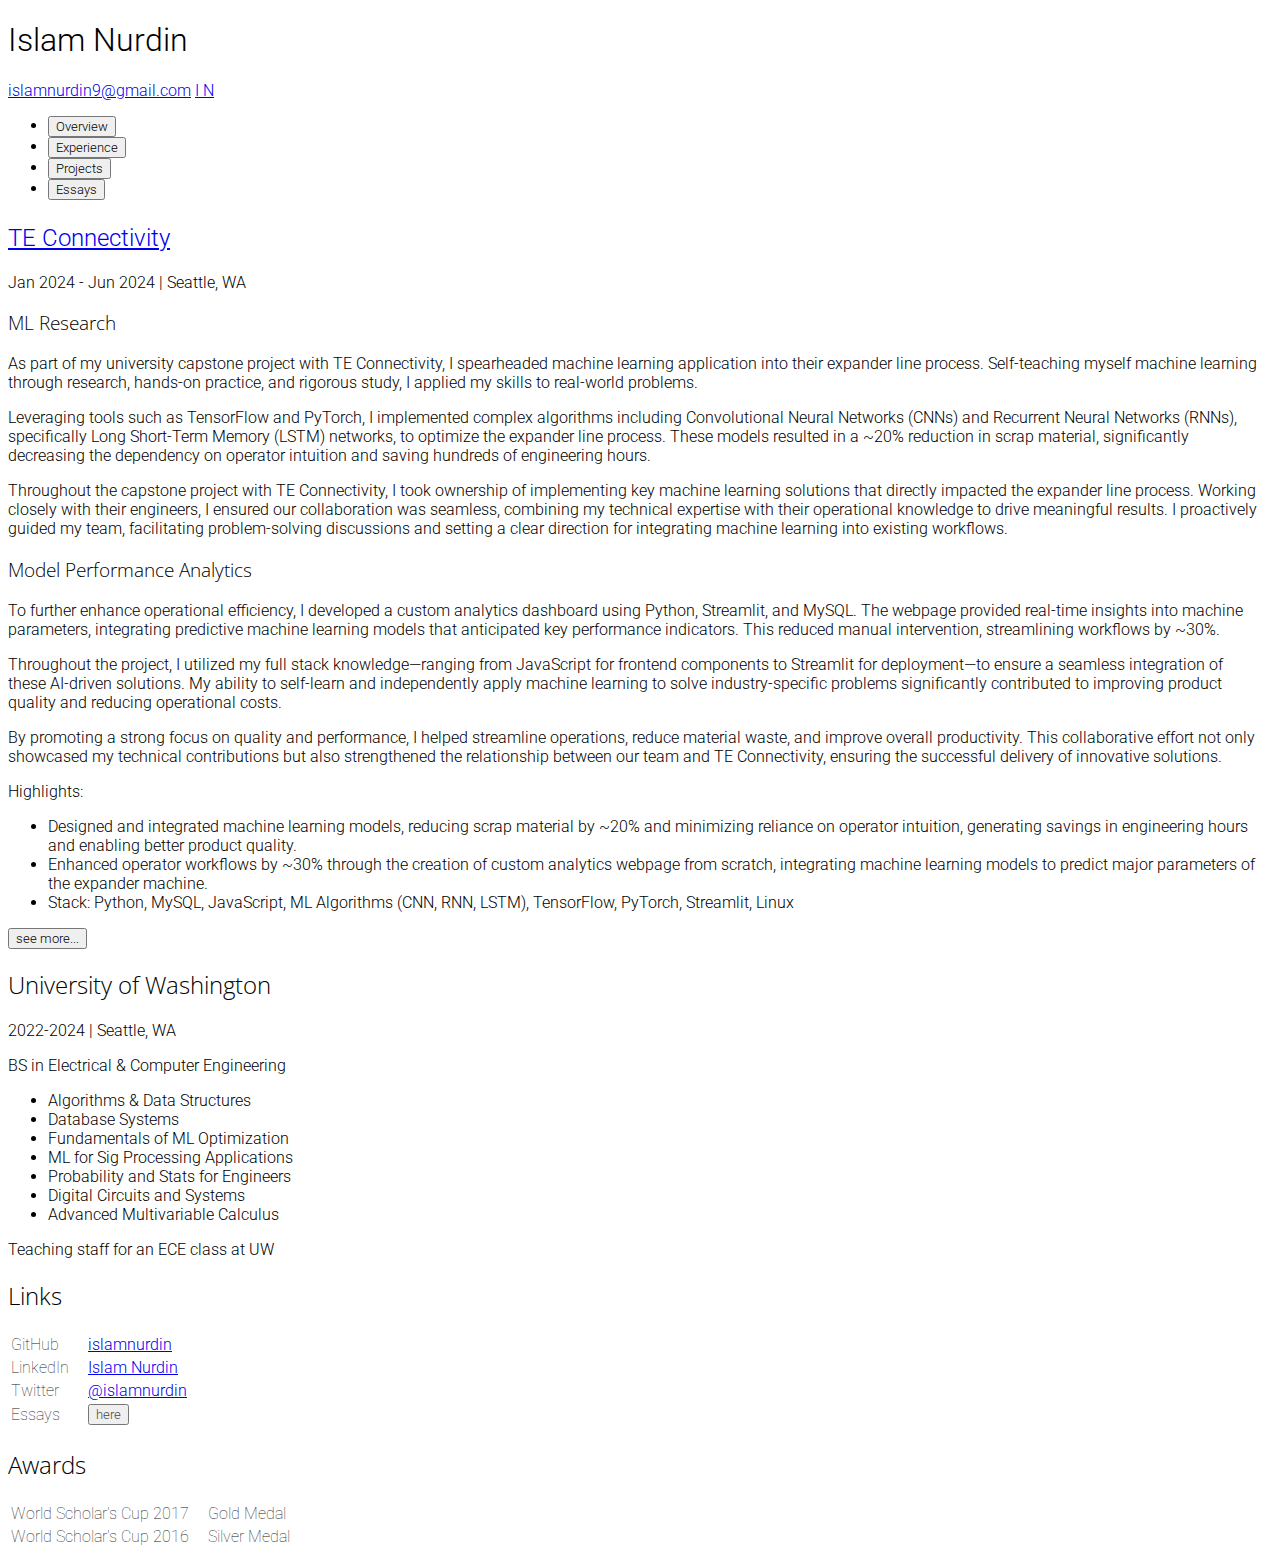
==== index.html @ dc15ca08 "Update index.html" ====
<!doctype html>
<html lang="en" class="print:text-[13px] print:leading-tight">
    <head>
        <meta charset="UTF-8" />
        <meta name="viewport" content="width=device-width, initial-scale=1.0" />
        <title>Islam Nurdin</title>
        <script src="https://cdn.tailwindcss.com"></script>
        <link href="https://fonts.googleapis.com/css?family=Roboto:100,200,300,400" rel="stylesheet">
        <link href="https://fonts.googleapis.com/css?family=Open+Sans:400,600" rel="stylesheet">
        <style>
        * { font-family: "Roboto", sans-serif;font-weight: 300;}
        h2, h3 { font-family: "Open Sans", sans-serif; }
        table td { padding-right: 1em; color: #222; font-weight: 100;}
        .hidden { display: none; }
        html { scrollbar-gutter: stable;}
        </style>
    </head>
    <body class="font-sans bg-white text-gray-900 py-8">
        <div class="max-w-5xl mx-auto p-6">
            <header class="mb-8 flex justify-between">
                <h1 class="text-4xl cursor-pointer" onclick="showPage('overview')"> <span class="font-weight-400 mb-2">Islam</span> <span class="font-thin">Nurdin</span></h1>
                <div class="flex items-center text-gray-600">
                    <a href="mailto:hi@slv.io" class="mr-4">islamnurdin9@gmail.com</a>
                    <a href="https://islamnurdin.github.io">I N</a>
                </div>
            </header>

            <nav class="mb-8">
                <ul class="flex border rounded-lg overflow-hidden">
                    <li class="flex-1">
                        <button
                            class="w-full py-2 bg-gray-100"
                            onclick="showPage('overview')"
                        >
                            Overview
                        </button>
                    </li>
                    <li class="flex-1">
                        <button
                            class="w-full py-2"
                            onclick="showPage('experience')"
                        >
                            Experience
                        </button>
                    </li>
                    <li class="flex-1">
                        <button
                            class="w-full py-2"
                            onclick="showPage('projects')"
                        >
                            Projects
                        </button>
                    </li>
                    <li class="flex-1">
                        <button
                            class="w-full py-2"
                            onclick="showPage('consulting')"
                        >
                            Essays
                        </button>
                    </li>
                </ul>
            </nav>

            <div id="content"></div>
        </div>

        <!-- Reusable content blocks -->
        <div id="figma-content" class="hidden">
            <h2 class="text-3xl font-bold mb-2"><a
                href="https://te.com"
                class="text-blue-800 hover:underline"
                target="_blank"
                rel="noopener noreferrer"
            >TE Connectivity </a></h2>
            <p class="text-sm text-gray-600 mb-4">
                Jan 2024 - Jun 2024 | Seattle, WA
            </p>

            <h3 class="text-xl font-semibold mt-4 mb-2">ML Research</h3>
            <p class="mb-4">
                As part of my university capstone project with TE Connectivity, I spearheaded machine learning application into their expander line process. 
                Self-teaching myself machine learning through research, hands-on practice, and rigorous study, I applied my skills to real-world problems. 
            </p>

            <p class="mb-4">
                Leveraging tools such as TensorFlow and PyTorch, I implemented complex algorithms including Convolutional Neural Networks (CNNs) and Recurrent Neural Networks (RNNs), specifically Long Short-Term Memory (LSTM) networks, to optimize the expander line process. 
                These models resulted in a <b>~20% reduction in scrap material</b>, significantly decreasing the dependency on operator intuition and saving hundreds of engineering hours.
            </p>

            <p class="mb-4">
                Throughout the capstone project with TE Connectivity, I took ownership of implementing key machine learning solutions that directly impacted the expander line process. 
                Working closely with their engineers, I ensured our collaboration was seamless, combining my technical expertise with their operational knowledge to drive meaningful results. 
                I proactively guided my team, facilitating problem-solving discussions and setting a clear direction for integrating machine learning into existing workflows.
            </p>

            <h3 class="text-xl font-semibold mt-4 mb-2">Model Performance Analytics</h3>
            <p class="mb-4">
                To further enhance operational efficiency, I developed a custom analytics dashboard using Python, Streamlit, and MySQL. 
                The webpage provided real-time insights into machine parameters, integrating predictive machine learning models that anticipated key performance indicators. 
                This reduced manual intervention, <b>streamlining workflows by ~30%.</b>
            </p>
            <p class="mb-4">
                Throughout the project, I utilized my full stack knowledge—ranging from JavaScript for frontend components to Streamlit for deployment—to ensure a seamless integration of these AI-driven solutions. 
                My ability to self-learn and independently apply machine learning to solve industry-specific problems significantly contributed to improving product quality and reducing operational costs.
            </p>
            <p class="mb-4">
                By promoting a strong focus on quality and performance, I helped streamline operations, reduce material waste, and improve overall productivity. 
                This collaborative effort not only showcased my technical contributions but also strengthened the relationship between our team and TE Connectivity, ensuring the successful delivery of innovative solutions.
            </p>

            <p class="mb-4 text-blue-600">
                Highlights:
            </p>
            <div id="editor-performance-details" class="bullets">
                <ul class="list-disc pl-5 space-y-2">
                    <li>Designed and integrated machine learning models, <strong>reducing scrap material by ~20%</strong> and minimizing reliance on operator intuition, <strong>generating savings in engineering hours</strong> and enabling better product quality.</li>
                    <li><strong>Enhanced operator workflows by ~30%</strong> through the creation of custom analytics webpage from scratch, integrating machine learning models to predict major parameters of the expander machine.</li>
                    <li><strong>Stack: </strong> Python, MySQL, JavaScript, ML Algorithms (CNN, RNN, LSTM), TensorFlow, PyTorch, Streamlit, Linux</li>
                    
                </ul>
            </div>
        </div>

        <div id="links-content" class="hidden">
            <h2 class="text-2xl font-bold mb-2">Links</h2>
            <table>
                <tbody>
                    <tr><td>GitHub</td><td><a href="https://github.com/islamnurdin">islamnurdin</a></td></tr>
                    <tr><td>LinkedIn</td><td><a href="https://www.linkedin.com/in/islamnurdin/">Islam Nurdin</a></td></tr>
                    <tr><td>Twitter</td><td><a href="https://x.com/islamnurdin">@islamnurdin</a></td></tr>
                    <tr><td>Essays</td><td><button
                        onclick="showPage('consulting')"
                        style="color: rgb(74, 71, 71);"
                    >
                        here
                    </button></td></tr>
                </tbody>
            </table>
        </div>

        <div id="awards-content" class="hidden">
            <h2 class="text-2xl font-bold mb-2">Awards</h2>
            <table>
                <tbody>
                    <tr><td>World Scholar's Cup 2017</td><td>Gold Medal</td></tr>
                    <tr><td>World Scholar's Cup 2016</td><td>Silver Medal</td></tr>
                </tbody>
            </table>
        </div>

        <div id="mit-content" class="hidden">
            <h2 class="text-2xl font-bold mb-2">University of Washington</h2>
            <p class="text-sm text-gray-600 mb-2">2022-2024 | Seattle, WA</p>
            <p class="mb-4">BS in Electrical & Computer Engineering</p>
            <ul>
                <li>Algorithms & Data Structures</li>
                <li>Database Systems</li>
                <li>Fundamentals of ML Optimization</li>
                <li>ML for Sig Processing Applications</li>
                <li>Probability and Stats for Engineers</li>
                <li>Digital Circuits and Systems</li>
                <li>Advanced Multivariable Calculus</li>
            </ul>
            <p class="mt-4"> Teaching staff for an ECE class at UW</p>
        </div>
        <div id="projects-content" class="hidden">
            <div id="projects-labeltool" class="mb-8"></div>
            <div id="projects-theia" class="mb-8"></div>
            <div id="projects-figma" class="mb-8"></div>
            <div id="projects-husky" class="mb-8"></div>
            <div id="projects-graphql" class="mb-8"></div>
            <div id="projects-korean" class="mb-8"></div>
        </div>

        <div id="labeltool-content" class="hidden">
            <h2 class="text-2xl font-bold mb-2">Artifex</h2>
            <p class="mb-4">Artifex is an AI aided engineering tool that will help you save time and materials when manufacturing parts. Official announcement coming soon. </p>
            <a href="artifex.html" class="text-blue-600 hover:underline" target="_blank" rel="noopener noreferrer">
                Learn more.
             </a>
        </div>

        <div id="theia-content" class="hidden">
            <h2 class="text-2xl font-bold mb-2">Theia Tech</h2>
            <p class="mb-4">
                Theia Technologies is an award-winning American optics design and manufacturing company known for quality and innovation. This was made during my internship and I worked on the Lens Selector and Calculator pages.  Below you can see a screenshot of my work. 
            </p>
            <img src="img/work-4.gif" class="my-2" width="600" height="600"/>
            <ul class="list-disc pl-5 space-y-2">
                <li>Over 650 active users</li>
                <li>Enables customization when choosing lenses</li>
                <li>Supports in selecting lenses using a lens calculator and a resolution simulator</li>
                <li>Overall a highly efficient and user-friendly filter</li>
            </ul>
            <p class="mt-4">
                <a href="https://www.theiatech.com/lenses/lens-selector/" class="text-blue-600 hover:underline" target="_blank" rel="noopener noreferrer">
                    Live Demo
                </a>
            </p>
        </div>

        

        <div id="graphql-tools-content" class="hidden">
            <h2 class="text-2xl font-bold mb-2">Data Laundry</h2>
            <p class="mb-4">
                A place to clean your data. An online tool designed for data cleaning, providing a user-friendly platform to enhance the quality and accuracy of your datasets. 
                This tool allows users to preprocess, standardize, and refine their data, ensuring it is reliable and ready for analysis or integration into applications.
            </p>
            <ul class="list-disc pl-5 space-y-2">
                <li>Upload your data in Excel or CSV format</li>
                <li>Do cleanup operations</li>
                <li>Use analytics tools (powered by AI)</li>
                <li>Quick drag & drop functionality</li>
            </ul>
        </div>

        <div id="figma-projects-content" class="hidden">
            <h2 class="text-2xl font-bold mb-2">Carpool App</h2>
            <p class="mb-4">
                Developed and launched an iOS app from the ground up, managing all phases of the project as a freelance developer. The app is now discontinued.            
            </p>
            <ul class="list-disc pl-5 space-y-2">
                <li>Lightning-fast scrolling on the home feed screen with an impressive 60 FPS performance</li>
                <li>Improved trip search efficiency</li>
                <li>Seamless and smooth user interface</li>
            </ul>

            <img src="img/work-6.jpg" class="my-2" width="600" height="600"/>
            
        </div>

        <div id="husky-tools-content" class="hidden">
            <h2 class="text-2xl font-bold mb-2">Husky Map</h2>
            <p class="mb-4">
                An educational web app for mapping the world, searching for places, and navigating around Seattle.
                The app is designed to highlight 3 components: Autocomplete (Search), Priority Queues, and Seam Finding. See the Releases for instructions about each project component.
            </p>
            <p class="mt-4">
                <a href="https://github.com/islamnurdin/Husky-Maps" class="text-blue-600 hover:underline" target="_blank" rel="noopener noreferrer">
                    Github
                </a>
            </p>
            <img src="img/work-7.jpg" class="my-2" width="600" height="600"/>

           
        </div>
        <div id="korean-projects-content" class="hidden">
            <h2 class="text-2xl font-bold mb-2">AI related side projects</h2>
            <ul class="list-disc pl-5 space-y-2">
                <li><a href="" class="text-blue-600 hover:underline">AI Real Estate "Agent"</a>: fully trained LLM model that can answer your housing / real estate questions. <br>Received 90 / 100 on the national real estate practice exam.</li>
                <li><a href="" class="text-blue-600 hover:underline">Tinder Opener Generator</a>: a one-line generator for tinder apps.</li>
            </ul>
        </div>

        <div id="internships-content" class="hidden">
            <h3 class="text-2xl font-bold mb-2">Internships</h3>
            <div class="mb-4">
                <p class="font-semibold">
                    Stealth Startup
                    <span class="text-sm text-gray-600 font-normal">Summer 2023</span>
                    <span
                        class="text-gray-400 cursor-pointer"
                        onclick="toggleDetails('facebook-details')"
                    >
                        [ Learn More ]
                    </span>
                </p>
                <p class="mb-4">
                    Realm AI was a startup that would revolutionize the home buying process by utilizing open-source Large Language Models (LLMs) and creating a single place resource for new home buyers. I conducted in-depth research and integrated advanced LLMs to elevate the startup's technological framework.                </p>
                <div id="facebook-details" class="pl-5 mt-2 hidden">
                    <p> <strong> R&D Engineering Intern </strong></p>
                    <ul class="list-disc pl-5">
                        <li>
                            Fine-tuned the model that achieved a 90% success rate and successfully passed the real estate exam which qualified to get the real estate agent license in over 40 states.
                        </li>
                        <li>
                            Implemented advanced LLMs, driving a ~20% increase in predictive analytics accuracy and a ~15% performance boost, significantly enhancing user satisfaction and achieving key business goals.
                        </li>
                    </ul>
                </div>
            </div>
            <div class="mb-4">
                <p class="font-semibold">
                    Webkey <span class="text-sm text-gray-600 font-normal">Spring, Summer 2022</span>
                    <span
                        class="text-gray-400 cursor-pointer"
                        onclick="toggleDetails('brave-details')"
                    >
                    [ Learn More ]
                    </span>
                </p>
                <p class="mb-4">
                    Webkey is a full-service web design firm specializing in dynamic, database-driven websites, collaborative project management tools, and online publishing. I worked on multiple projects where I did full-stack web development.
                </p>
                <div id="brave-details" class="pl-5 mt-2 hidden">
                    
                    <p> <strong> Software Engineering Intern </strong></p>
                    <ul class="list-disc pl-5">
                        <li>
                            Developed and maintained a complex web application using Python/Django for the backend and JavaScript/React for the frontend, resulting in a ~30% increase in user engagement and a 20% reduction in load times.
                        </li>
                        <li>
                            Implemented RESTful APIs and optimized database queries, resulting in a 25% improvement in system performance and supporting over 10,000 concurrent users.
                        </li>
                        <li>
                            Implemented multiple custom-made plugins using the Django framework to automate 100+ features of a large CMS application, which boosted efficiency and reduced operational costs.
                        </li>
                        <li>
                            Stack: Python/Django, JavaScript, PostgreSQL, HTML, CSS, React/Typescript, Linux,                        
                        </li>
                    </ul>
                </div>
            </div>
            
            <div class="mb-4">
                <p class="font-semibold">
                    Carpool
                    <span class="text-sm text-gray-600 font-normal">Summer 2019</span>
                    <span
                        class="text-gray-400 cursor-pointer"
                        onclick="toggleDetails('ncsoft-details')"
                    >
                    [ Learn More ]
                    </span>
                </p>
                <p class="mb-4">
                    At Carpool, I built and launched an iOS app from scratch, handling all aspects of the project as a freelance developer.                </p>
                <div id="ncsoft-details" class="pl-5 mt-2 hidden">
                    <p><strong> Software Engineering Intern </strong></p>
                    <ul class="list-disc pl-5">
                        <li>
                            Developed and launched a scalable iOS carpool app, improving trip search efficiency by 40%, which reduced user search time and increased user engagement by 30%, leading to higher app retention and satisfaction.
                        </li>
                        <li>
                            Improved scrolling performance of the home feed screen reaching 60 FPS which enabled the customers to enjoy a smooth user experience.
                        </li>
                        <li>
                            Stack: Swift, SwiftUI, RxSwift, Xcode, Firebase, Realm
                        </li>
                    </ul>
                </div>
            </div>
        </div>
        </div>

        <div id="overview-content" class="hidden">
            <div class="flex flex-col md:flex-row">
                <div class="w-full md:w-2/3 order-1 md:order-2">
                    <div id="overview-figma"></div>
                </div>
                <div class="w-full md:w-1/3 pr-0 md:pr-4 mt-8 md:mt-0 order-2 md:order-1">
                    <div id="overview-mit" class="mb-8"></div>
                    <div id="overview-links" class="mb-8"></div>
                    <div id="overview-awards" class="mb-8"></div>
                </div>
            </div>
        </div>

        <div id="experience-content" class="hidden">

            <div class="mb-8" id="experience-figma"></div>

            <div class="mb-8" id="experience-internships"></div>
        </div>

        <div id="consulting-content" class="hidden">
            <h2 class="text-2xl font-bold mb-4"> I have a collection of essays from my previous blog that I plan to migrate here.</h2>

        <script>
            function showPage(pageName) {
                // Update URL hash
                if (pageName === 'overview') {
                    history.pushState(null, '', '#');
                } else {
                    history.pushState(null, '', `#${pageName}`);
                }
                // Scroll to the top of the page
                window.scrollTo(0, 0);
                const content = document.getElementById("content");
                const pageContent = document.getElementById(
                    `${pageName}-content`,
                );
                content.innerHTML = pageContent.innerHTML;

                if (pageName === "overview") {
                    document.getElementById("overview-figma").innerHTML =
                        document.getElementById("figma-content").innerHTML;
                    document.getElementById("overview-mit").innerHTML =
                        document.getElementById("mit-content").innerHTML;
                    document.getElementById("overview-awards").innerHTML =
                        document.getElementById("awards-content").innerHTML;
                    document.getElementById("overview-links").innerHTML =
                        document.getElementById("links-content").innerHTML;

                    const experienceButton = () => {
                      const button = document.createElement("button");
                      button.textContent = "see more...";
                      button.className = "text-blue-600 hover:underline mt-4";
                      button.onclick = () => showPage('experience');
                      return button;
                    }

                    document.getElementById("editor-performance-details").appendChild(experienceButton());
                    document.getElementById("livegraph-details").appendChild(experienceButton());

                    // Remove all but the first 2 bullet points from lists with class "bullets"
                    document.querySelectorAll('#overview-figma .bullets ul').forEach(list => {
                        const items = list.querySelectorAll('li');
                        for (let i = 2; i < items.length; i++) {
                            items[i].remove();
                        }
                    });
                } else if (pageName === "experience") {
                  document.getElementById("experience-figma").innerHTML =
                      document.getElementById("figma-content").innerHTML;
                  document.getElementById(
                      "experience-internships",
                  ).innerHTML = document.getElementById(
                      "internships-content",
                  ).innerHTML;

                  // Unhide buttons with class "hidden"
                  document.querySelectorAll('#experience-figma button.hidden').forEach(button => {
                      button.classList.remove('hidden');
                  });
                } else if (pageName === "projects") {
                  document.getElementById("projects-labeltool").innerHTML =
                      document.getElementById("labeltool-content").innerHTML;
                  document.getElementById("projects-theia").innerHTML =
                      document.getElementById("theia-content").innerHTML;
                  document.getElementById("projects-figma").innerHTML =
                      document.getElementById("figma-projects-content").innerHTML;
                  document.getElementById("projects-graphql").innerHTML =
                      document.getElementById("graphql-tools-content").innerHTML;
                  document.getElementById("projects-husky").innerHTML =
                      document.getElementById("husky-tools-content").innerHTML;
                  document.getElementById("projects-korean").innerHTML =
                      document.getElementById("korean-projects-content").innerHTML;
                }

                // Update active nav button
                document.querySelectorAll("nav button").forEach((btn) => {
                    btn.classList.remove("bg-gray-100");
                });
                document
                    .querySelector(`button[onclick="showPage('${pageName}')"]`)
                    .classList.add("bg-gray-100");

                // Force a re-paint to ensure Tailwind classes are applied
                document.body.classList.remove("font-sans");
                void document.body.offsetWidth;
                document.body.classList.add("font-sans");
            }

            function toggleDetails(id) {
                const details = document.getElementById(id);
                details.classList.toggle("hidden");
            }

            // Show overview page by default
            const hash = window.location.hash.slice(1);
            if (hash && ['overview', 'experience', 'projects', 'consulting'].includes(hash)) {
                showPage(hash);
            } else {
                showPage("overview");
            }
        </script>
    </body>
</html>
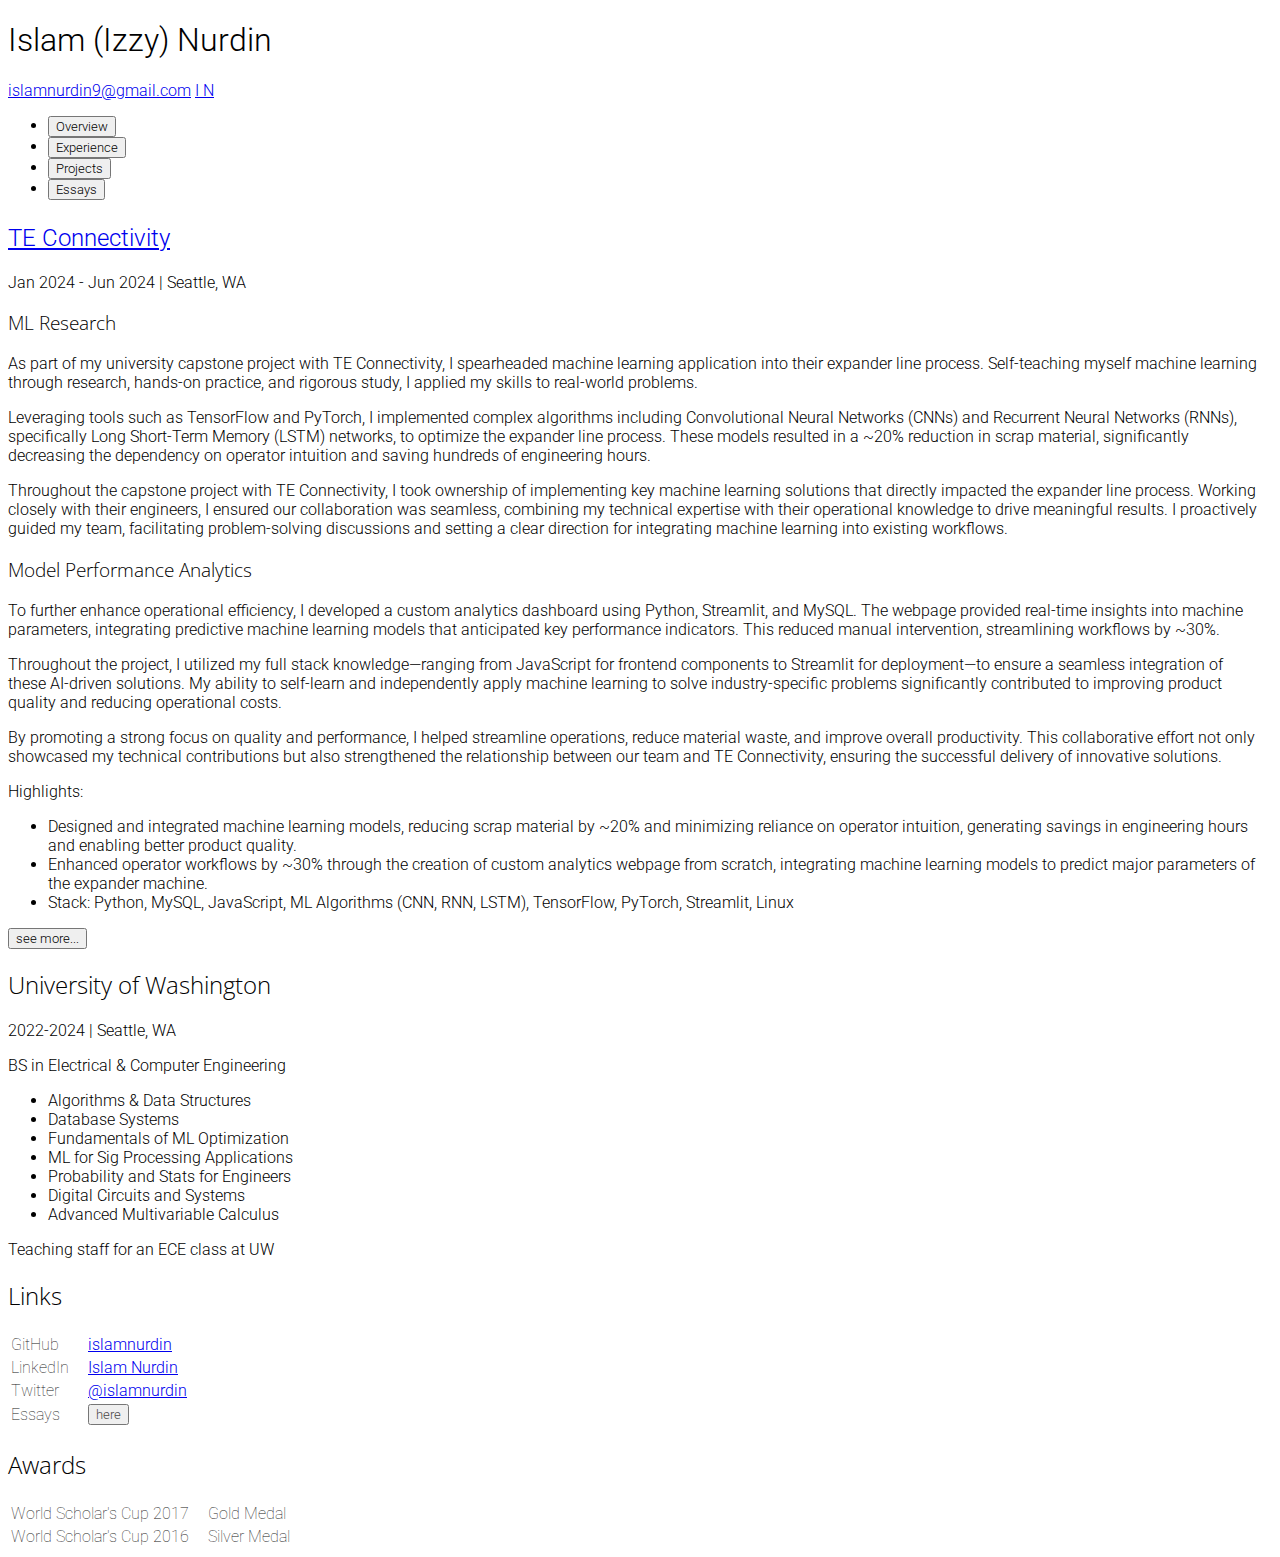
==== commit ad2b55b7: ".." ====
--- a/index.html
+++ b/index.html
@@ -18,9 +18,9 @@
     <body class="font-sans bg-white text-gray-900 py-8">
         <div class="max-w-5xl mx-auto p-6">
             <header class="mb-8 flex justify-between">
-                <h1 class="text-4xl cursor-pointer" onclick="showPage('overview')"> <span class="font-weight-400 mb-2">Islam</span> <span class="font-thin">Nurdin</span></h1>
+                <h1 class="text-4xl cursor-pointer" onclick="showPage('overview')"> <span class="font-weight-400 mb-2">Islam (Izzy) </span> <span class="font-thin">Nurdin</span></h1>
                 <div class="flex items-center text-gray-600">
-                    <a href="mailto:hi@slv.io" class="mr-4">islamnurdin9@gmail.com</a>
+                    <a href="mailto:islamnurdin9@gmail.com" class="mr-4">islamnurdin9@gmail.com</a>
                     <a href="https://islamnurdin.github.io">I N</a>
                 </div>
             </header>
@@ -165,6 +165,7 @@
             <p class="mt-4"> Teaching staff for an ECE class at UW</p>
         </div>
         <div id="projects-content" class="hidden">
+            <div id="projects-dr" class="mb-8"></div>
             <div id="projects-labeltool" class="mb-8"></div>
             <div id="projects-theia" class="mb-8"></div>
             <div id="projects-figma" class="mb-8"></div>
@@ -173,12 +174,31 @@
             <div id="projects-korean" class="mb-8"></div>
         </div>
 
+        <div id="dr-content" class="hidden">
+            <h2 class="text-2xl font-bold mb-2">Disobedient Robots</h2>
+            <p class="mb-4">
+                This project, led by <a href="https://dxarts.washington.edu/people/nicolas-kisic-aguirre" class="text-blue-600 hover:underline" target="_blank" rel="noopener noreferrer">Nicolás Kisic Aguirre</a>, explores the idea of robots as creative partners instead of just tools. 
+                It uses advanced tech to make robots more independent, interactive, and capable of working with humans in new and artistic ways. 
+                Checkout <a href="#consulting" class="text-blue-600 hover:underline" target="_blank" rel="noopener noreferrer"> my essay</a> for more.</p>
+                <img src="img/dr.jpeg" class="my-2" width="500" height="500"/>
+                <ul class="list-disc pl-5 space-y-2">
+                    <li><strong>Autonomous Navigation:</strong> Robots can independently move through spaces without manual control.</li>
+                    <li><strong>Obstacle Avoidance:</strong> Equipped with LiDAR and depth cameras, they detect and avoid obstacles in real-time.</li>
+                    <li><strong>Environmental Mapping:</strong> Robots create real-time maps of their surroundings for better navigation.</li>
+                    <li><strong>Flexible Adaptation:</strong> Can adjust to different scenarios, spaces, and experimental conditions.</li>
+                    <li><strong>Advanced Sensing:</strong> Utilize sensors to perceive and respond to dynamic environments effectively.</li>
+                    <li><strong>Collaborative Behavior:</strong> Designed to act as creative collaborators, not just tools, in artistic and experimental projects.</li>
+                </ul>
+
+        </div>
+
         <div id="labeltool-content" class="hidden">
             <h2 class="text-2xl font-bold mb-2">Artifex</h2>
-            <p class="mb-4">Artifex is an AI aided engineering tool that will help you save time and materials when manufacturing parts. Official announcement coming soon. </p>
-            <a href="artifex.html" class="text-blue-600 hover:underline" target="_blank" rel="noopener noreferrer">
-                Learn more.
-             </a>
+            <p class="mb-4">Artifex is an AI aided engineering tool that will help you save time and materials when manufacturing parts. 
+                <br><a href="artifex.html" class="text-blue-600 hover:underline" target="_blank" rel="noopener noreferrer">
+                    Learn more.
+                 </a>
+            <img src="demo.gif" class="my-2" width="600" height="600"/>
         </div>
 
         <div id="theia-content" class="hidden">
@@ -247,10 +267,10 @@
            
         </div>
         <div id="korean-projects-content" class="hidden">
-            <h2 class="text-2xl font-bold mb-2">AI related side projects</h2>
+            <h2 class="text-2xl font-bold mb-2">Other side projects</h2>
             <ul class="list-disc pl-5 space-y-2">
-                <li><a href="" class="text-blue-600 hover:underline">AI Real Estate "Agent"</a>: fully trained LLM model that can answer your housing / real estate questions. <br>Received 90 / 100 on the national real estate practice exam.</li>
-                <li><a href="" class="text-blue-600 hover:underline">Tinder Opener Generator</a>: a one-line generator for tinder apps.</li>
+                <li><a href="" class="text-blue-600 hover:underline">Your Personal "Real Estate Agent"</a>: fully trained LLM model that can answer your housing / real estate questions. <br>Received 90 / 100 on the national real estate agent practice exam.</li>
+                <li><a href="" class="text-blue-600 hover:underline">AI Debugging Assistant</a>: Built an AI assistant that identifies bugs in code and suggests fixes with step-by-step explanations.</li>
             </ul>
         </div>
 
@@ -351,7 +371,7 @@
                     <div id="overview-figma"></div>
                 </div>
                 <div class="w-full md:w-1/3 pr-0 md:pr-4 mt-8 md:mt-0 order-2 md:order-1">
-                    <div id="overview-mit" class="mb-8"></div>
+                    <div id="overview-mit" class="mb-8">testing content</div>
                     <div id="overview-links" class="mb-8"></div>
                     <div id="overview-awards" class="mb-8"></div>
                 </div>
@@ -366,8 +386,65 @@
         </div>
 
         <div id="consulting-content" class="hidden">
-            <h2 class="text-2xl font-bold mb-4"> I have a collection of essays from my previous blog that I plan to migrate here.</h2>
-
+            <!-- Blog post list -->
+            <div class="grid gap-6 mb-8">
+                <article class="cursor-pointer" onclick="showBlogPost('disobedient-robots')">
+                    <h3 class="text-xl font-semibold hover:text-blue-600">Disobedient Robots</h3>
+                    <p class="text-gray-600 text-sm">December 10, 2024 • 2 min read</p>
+                    <p class="text-gray-700 mt-2">Exploring the fascinating world of autonomous robots and their potential as creative partners rather than mere tools.</p>
+                </article>
+            </div>
+
+            <div id="blog-disobedient-robots" class="hidden">
+                <button onclick="showBlogList()" class="mb-6 text-blue-600 hover:underline">← Back to all essays</button>
+                <h2 class="text-3xl font-bold mb-4">Disobedient Robots</h2>
+                
+                <div class="prose max-w-none">
+                    <p class="mb-4">
+                        Between May and November, I had the unique privilege of being part of the Disobedient Robots project, led by <a href="https://nka.radio/nicolas-kisic-aguirre" class="text-blue-600 hover:underline">Nicolás Kisic Aguirre</a> at DXARTS at the University of Washington. What started as a radical idea—a robot that doesn't always listen—became a playground for art and problem-solving. This is a bit of that journey.
+                        <h3 class="text-xl font-semibold mt-6 mb-3">A New Lens on Robotics</h3>
+                        <p class="mb-4">The project challenged how we see robots. 
+                        Instead of tools following commands, could they act as collaborators? Inspired by <a href="https://jeudepaume.org/en/evenement/technological-disobedience-ernesto-oroza/#:~:text=By%20studying%20how%20Cubans%20invent,these%20capitalistic%20products%20supposedly%20embody." class="text-blue-600 hover:underline">Ernesto Oroza's idea of "technological disobedience,"</a> we asked ourselves: What happens when robots are given a sense of agency? This wasn't just about building robots—it was about reshaping their purpose.
+    
+                        Our starting point was humble. The robots were controlled manually using RC radio transmitters. 
+                        They moved, sure, but the vision was so much bigger: to make them autonomous and adaptable.
+                        </p>
+                        
+                        <h3 class="text-xl font-semibold mt-6 mb-3">Challenges and Solutions</h3>
+
+                        <h4 class="text-lg font-medium mt-4 mb-2">Switching to Autonomous Control</h4>
+                        <p class="mb-4">At first, the robots were controlled manually with RC transmissions. Our main task was to make them fully autonomous. We did this by using ROS2 for robot control and adding sensors like LiDAR and depth cameras. These tools helped the robots map their surroundings and avoid obstacles.</p>
+
+                        <h4 class="text-lg font-medium mt-4 mb-2">Building Obstacle Avoidance</h4>
+                        <p class="mb-4">Creating an obstacle avoidance system was key for autonomy. We used real-time sensing to program the robots to detect and move around barriers. This required careful sensor calibration and algorithm adjustments for changing conditions.</p>
+
+                        <h4 class="text-lg font-medium mt-4 mb-2">Combining Art and Technology</h4>
+                        <p class="mb-4">The project also focused on artistic expression. We worked with Nicolás to ensure the robots were part of a story about autonomy and teamwork. This mix of art and engineering showed me that robots can be more than just machines; they can be part of a creative process.</p>
+
+                        <p class="mb-4">Working on the Disobedient Robots project at UW changed how I see human-robot interaction. Traditional robotics aims for machines that follow instructions exactly, but what if we could make robots with their own creative input?</p>    
+                        <div class="grid grid-cols-2 gap-4">
+                            <img src="img/dr.jpeg" class="my-2 w-full" width="500" height="500"/>
+                            <img src="img/dr1.jpeg" class="my-2 w-full" width="500" height="500"/>
+                            <img src="img/dr2.jpeg" class="my-2 w-full" width="500" height="500"/>
+                            <img src="img/dr3.jpeg" class="my-2 w-full" width="500" height="500"/>
+                            <img src="img/dr4.jpeg" class="my-2 w-full" width="500" height="500"/>
+                            <img src="img/dr5.jpeg" class="my-2 w-full" width="500" height="500"/>
+                        </div>
+                        <div class="relative w-full aspect-video mb-4">
+                            <iframe 
+                                class="absolute top-0 left-0 w-full h-full"
+                                src="https://www.youtube.com/embed/OXfiaHRqUBg?si=wZagiAm4PfuD6lwT" 
+                                frameborder="0" 
+                                allow="accelerometer; autoplay; clipboard-write; encrypted-media; gyroscope; picture-in-picture; web-share" 
+                                allowfullscreen>
+                            </iframe>
+                        </div>
+                    </p>
+                    <!-- Add more content sections as needed -->
+                </div>
+            </div>
+
+        </div>
         <script>
             function showPage(pageName) {
                 // Update URL hash
@@ -426,6 +503,8 @@
                       button.classList.remove('hidden');
                   });
                 } else if (pageName === "projects") {
+                  document.getElementById("projects-dr").innerHTML =
+                    document.getElementById("dr-content").innerHTML;
                   document.getElementById("projects-labeltool").innerHTML =
                       document.getElementById("labeltool-content").innerHTML;
                   document.getElementById("projects-theia").innerHTML =
@@ -466,6 +545,29 @@
             } else {
                 showPage("overview");
             }
+
+            function showBlogPost(postId) {
+                if (pageName === "consulting") {
+                    showBlogList();
+                }
+                document.querySelectorAll('#consulting-content > .grid').forEach(el => el.style.display = 'none');
+                document.getElementById(`blog-${postId}`).classList.remove('hidden');
+            }
+
+            function showBlogList() {
+                // Show the blog list
+                document.querySelectorAll('#consulting-content > .grid').forEach(el => el.style.display = 'grid');
+                
+                // Hide all blog posts
+                document.querySelectorAll('[id^="blog-"]').forEach(el => el.classList.add('hidden'));
+            }
+            function showBlogPost(postId) {
+    // Hide the blog list
+            document.querySelectorAll('#consulting-content > .grid').forEach(el => el.style.display = 'none');
+    // Show the selected blog post
+            document.getElementById(`blog-${postId}`).classList.remove('hidden');
+            }
+            
         </script>
     </body>
 </html>
